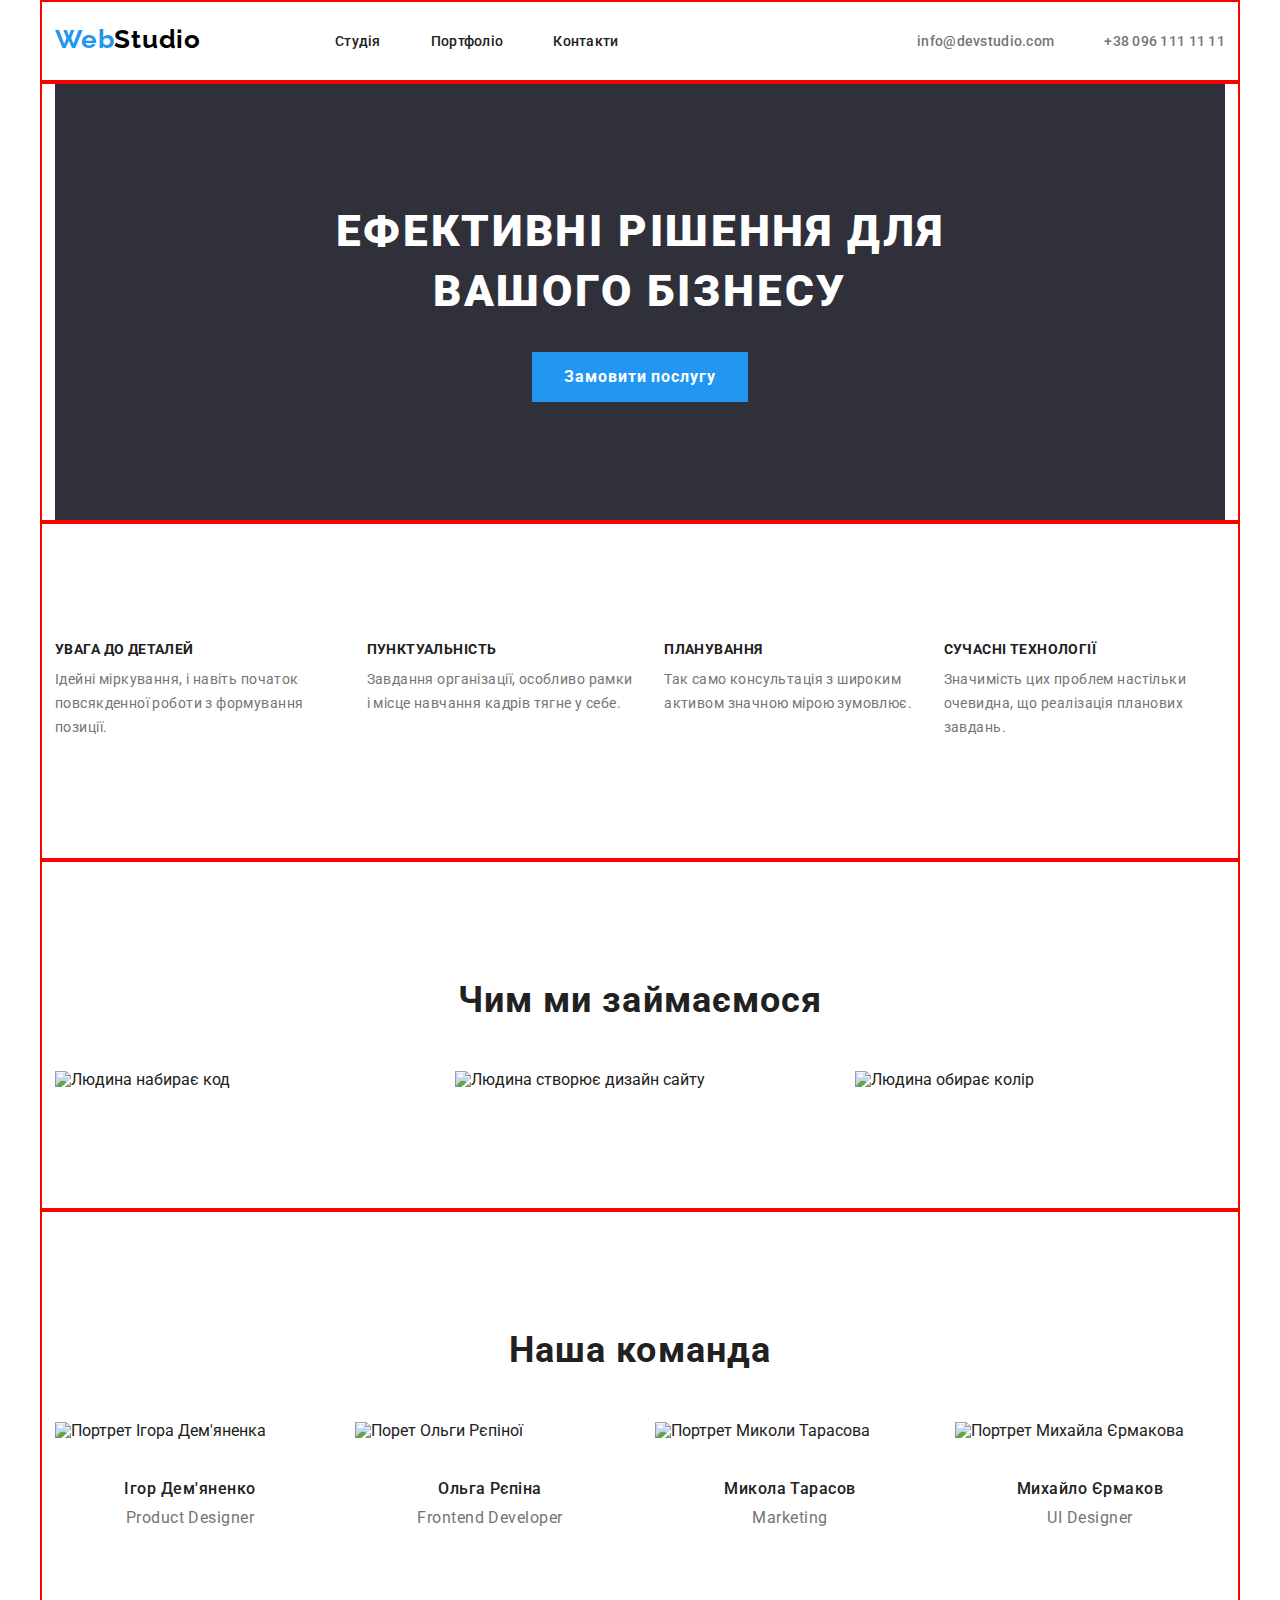
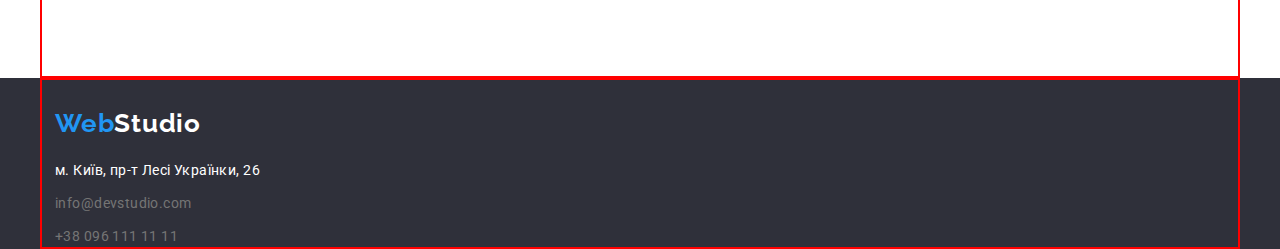
==== index.html @ 66cdd4ce "Внесені зміни за ТЗ." ====
<!DOCTYPE html>
<html lang="uk">
<head>
    <meta charset="UTF-8">
    <meta http-equiv="X-UA-Compatible" content="IE=edge">
    <meta name="viewport" content="width=device-width, initial-scale=1.0">
    <title>Document</title>
    <link rel="preconnect" href="https://fonts.googleapis.com">
    <link rel="preconnect" href="https://fonts.gstatic.com" crossorigin>
    <link href="https://fonts.googleapis.com/css2?family=Raleway:wght@700&family=Roboto:wght@400;500;700;900&display=swap" rel="stylesheet">
    
    <!--modern-normalize-->
    <link rel="stylesheet" href="https://cdn.jsdelivr.net/npm/modern-normalize@1.1.0/modern-normalize.min.css">

    <link rel="stylesheet" href="./css/styles.css">
</head>

<body>
    <header>
        <div class="container flex-hed">
            <nav class="flex-hed-top">
                <a class="logot" href="./index.html"><span class="logo">Web<span class="studio">Studio</span></span></a>
            
                <ul class="flex-hed-ul">
                    <li><a class="link" href="./index.html">Студія</a></li>
                    <li><a class="link" href="./portfolio.html">Портфоліо</a></li>
                    <li><a class="link" href="">Контакти</a></li>
                </ul>
            </nav>
            
            <ul class="flex-hed-ul">
                <li><a class="contacts" href="mailto:info@devstudio.com">info@devstudio.com</a></li>
                <li><a class="contacts" href="tel:+380961111111">+38 096 111 11 11</a></li>
            </ul>
        </div>
    </header>

    <main> 
        <div class="container ">
            <section class="back section">
                <h1 class="bloks-h">ЕФЕКТИВНІ РІШЕННЯ ДЛЯ ВАШОГО БІЗНЕСУ</h1>
                <button class="link-button flex-hat" type="button">Замовити послугу</button>
            </section>
        </div>
        
        <div class="container">
            <section class="section">
                <!--<h2 class="bloks">Особливості</h2>-->
                <ul class="flex-features">
                    <li>
                        <h3 class="features features-name">УВАГА ДО ДЕТАЛЕЙ</h3>
                        <p class="features-p">
                            Ідейні міркування, і навіть початок повсякденної роботи з формування позиції.
                        </p>
                    </li>
            
                    <li>
                        <h3 class="features features-name">ПУНКТУАЛЬНІСТЬ</h3>
                        <p class="features-p">
                            Завдання організації, особливо рамки і місце навчання кадрів тягне у себе.
                        </p>
                    </li>
            
                    <li>
                        <h3 class="features features-name">ПЛАНУВАННЯ</h3>
                        <p class="features-p">
                            Так само консультація з широким активом значною мірою зумовлює.
                        </p>
                    </li>
            
                    <li>
                        <h3 class="features features-name">СУЧАСНІ ТЕХНОЛОГІЇ</h3>
                        <p class="features-p">
                            Значимість цих проблем настільки очевидна, що реалізація планових завдань.
                        </p>
                    </li>
                </ul>
            </section>
        </div>
        
        <div class="container">
            <section class="section">
                <h2 class="bloks flex-bloks">Чим ми займаємося</h2>
                <ul class="flex-img">
                    <li>
                        <img src="./images/box1.jpg" alt="Людина набирає код" width="370">
                    </li>
                    <li>
                        <img src="./images/box2.jpg" alt="Людина створює дизайн сайту" width="370">
                    </li>
                    <li>
                        <img src="./images/box3.jpg" alt="Людина обирає колір" width="370">
                    </li>
                </ul>
            </section>
        </div>
        
        <div class="container">
            <section class="section">
                <h2 class="bloks flex-bloks">Наша команда</h2>
                <ul class="flex-tem">
                    <li>
                        <img src="./images/team_card_1.jpg" alt="Портрет Ігора Дем'яненка" width="270">
                        <div class="flex-team">
                            <h3 class="team">Ігор Дем'яненко</h3>
                            <p class="team-p" lang="en">Product Designer</p>
                        </div>
                    </li>
            
                    <li>
                        <img src="./images/team_card_2.jpg" alt="Порет Ольги Рєпіної" width="270">
                        <div class="flex-team">
                            <h3 class="team">Ольга Рєпіна</h3>
                            <p class="team-p" lang="en">Frontend Developer</p>
                        </div>
                    </li>
            
                    <li>
                        <img src="./images/team_card_3.jpg" alt="Портрет Миколи Тарасова" width="270">
                        <div class="flex-team">
                            <h3 class="team">Микола Тарасов</h3>
                            <p class="team-p" lang="en">Marketing</p>
                        </div>
                    </li>
            
                    <li>
                        <img src="./images/team_card_4.jpg" alt="Портрет Михайла Єрмакова" width="270">
                        <div class="flex-team">
                            <h3 class="team">Михайло Єрмаков</h3>
                            <p class="team-p" lang="en">UI Designer</p>
                        </div>
                    </li>
                </ul>
            </section>
        </div>
    </main>

    <footer class="back">
        <div class="container">
            <a class="flex-logo" href="./index.html"><span class="logo">Web<span class="studio-f">Studio</span></span></a>
            
            <address class="flex-map">
                <a class="map">м. Київ, пр-т Лесі Українки, 26</a>
                <a class="contacts-f" href="mailto:info@devstudio.com">info@devstudio.com</a>
                <a class="contacts-f" href="tel:+380961111111">+38 096 111 11 11</a>
            </address>
        </div>
    </footer>

</body>
</html>
---- css/styles.css ----
body {
    font-family: 'Roboto', sans-serif;
    color: var(--brand-color);
}

:root {
    --brand-color: #212121;
}

h1,
h2,
h3,
h4,
h5,
h6,
p,
ul {
    margin: 0;
}

img {
    display: block;
    max-width: 100%;
    height: auto;
}

.flex-hed {
    display: flex;
}

.flex-hed-top {
    display: flex;
}

.flex-hed-ul {
    display: flex;
    margin-left: auto;
    margin-top: 32px;
    margin-bottom: 32px;
    gap: 50px;
}

.flex-hat {
    display: block;
    margin: 0 auto;
}

.flex-features {
    display: flex;
    gap: 30px;
    padding: 0;
}

.features-name {
    padding-bottom: 10px;
}

.flex-img {
    display: flex;
    gap: 30px;
    padding: 0;
}

.flex-tem {
    display: flex;
    padding: 0;
    gap: 30px;
}

.flex-filter {
    display: flex;
    padding: 0;
    justify-content: center;    
    gap: 8px;
    margin-bottom: 50px;
}

.flex-portfolio {
    display: flex;
    flex-wrap: wrap;
    gap: 30px;
    padding: 0;
}

.flex-ramka {
    padding-top: 20px;
    padding-bottom: 20px;

    border-top: none;
    border-left: 24px;
    border-right: 24px;
    border-bottom: 20px;
}

.flex-bloks {
    text-align: center;
    margin: 0 auto;
    margin-bottom: 50px;
}

.flex-team {
    padding: 30px 0;
    text-align: center;
}

.flex-logo {
    display: flex;
    padding-top: 30px;
    padding-bottom: 20px;
}

.flex-map {
    display: flex;
    flex-direction: column;
    gap: 9px;
}

.section {
    padding-top: 120px;
    padding-bottom: 120px;
    
}

.container {
    width: 1200px;
    padding-right: 15px;
    padding-left: 15px;
    margin-left: auto;
    margin-right: auto;

    outline: 2px solid red;
    outline-offset: -2px;
}

a {
    text-decoration: none;
}

ul {
    list-style: none;
}

.logot {
    margin-top: 24px;
    margin-right: 94px;
    margin-bottom: 25px;
}

.logo {
    font-family: 'Raleway', sans-serif;
    font-weight: 700;
    font-size: 26px;
    line-height: 1.19;
    letter-spacing: 0.03em;
    color: #2196F3;
}

.studio {
    color: #000;
}

.studio-f {
    color: #FFFFFF;
}

.link {
    font-weight: 500;
    font-size: 14px;
    line-height: 1.14;
    letter-spacing: 0.02em;
    color: var(--brand-color);
}

.link-but {
    font-family: inherit;
    cursor: pointer;
    font-weight: 500;
    font-size: 16px;
    line-height: 1.62;
    letter-spacing: 0.03em;
    color: var(--brand-color);
    border: none;
    padding: 6px 22px;
}

.link-but:hover {
    color: #FFFFFF;
    background-color: #2196F3;
}

.link-button {
    font-family: inherit;
    cursor: pointer;
    font-weight: 700;
    font-size: 16px;
    line-height: 1.87;
    letter-spacing: 0.06em;
    color: #FFFFFF;
    background-color: #2196F3;
    border: none;
    padding: 10px 32px;
    radius: 4px;
}

.link-button:hover {
    color: #FFFFFF;
        background-color: #188CE8;
}

.link:hover,
.contacts:hover,
.contacts-f:hover {
    color: #2196F3;
}

.contacts {
    font-weight: 500;
    font-size: 14px;
    line-height: 1.14;
    letter-spacing: 0.02em;
    color: #757575;
}

.contacts-f {
    font-style: normal;
    font-weight: 400;
    font-size: 14px;
    line-height: 1.71;
    letter-spacing: 0.03em;
    color: #757575;
}

.map {
    font-style: normal;
    font-weight: 400;
    font-size: 14px;
    line-height: 1.71;
    letter-spacing: 0.03em;
    color: #FFFFFF;
    text-decoration: none;
}

.features {
    font-weight: 700;
    font-size: 14px;
    line-height: 1.14;
    letter-spacing: 0.03em;
    color: var(--brand-color);
}

.features-p {
    font-size: 14px;
    line-height: 1.71;
    letter-spacing: 0.03em;
    color: #757575;
    
}

.bloks-h {
    font-weight: 900;
    font-size: 44px;
    line-height: 1.36;
    letter-spacing: 0.06em;
    color: #FFFFFF;
    width: 696px;
    text-align: center;
    margin: 0 auto;
    margin-bottom: 30px;
}

.bloks {
    font-weight: 700;
    font-size: 36px;
    line-height: 1.16;
    letter-spacing: 0.03em;
    color: var(--brand-color);

}

.team {
    font-weight: 500;
    font-size: 16px;
    line-height: 1.18;
    letter-spacing: 0.03em;
    color: var(--brand-color);
    padding: 10px;
}

.team-p {
    font-size: 16px;
    line-height: 1.18;
    letter-spacing: 0.03em;
    color: #757575;
}

.portfolio {
    font-weight: 700;
    font-size: 18px;
    line-height: 2;
    letter-spacing: 0.06em;
    color: var(--brand-color);
}

.portfolio-p {
    font-size: 16px;
    line-height: 1.88;
    letter-spacing: 0.03em;
    color: #757575;
}

.back {
    background-color: #2F303A;
}
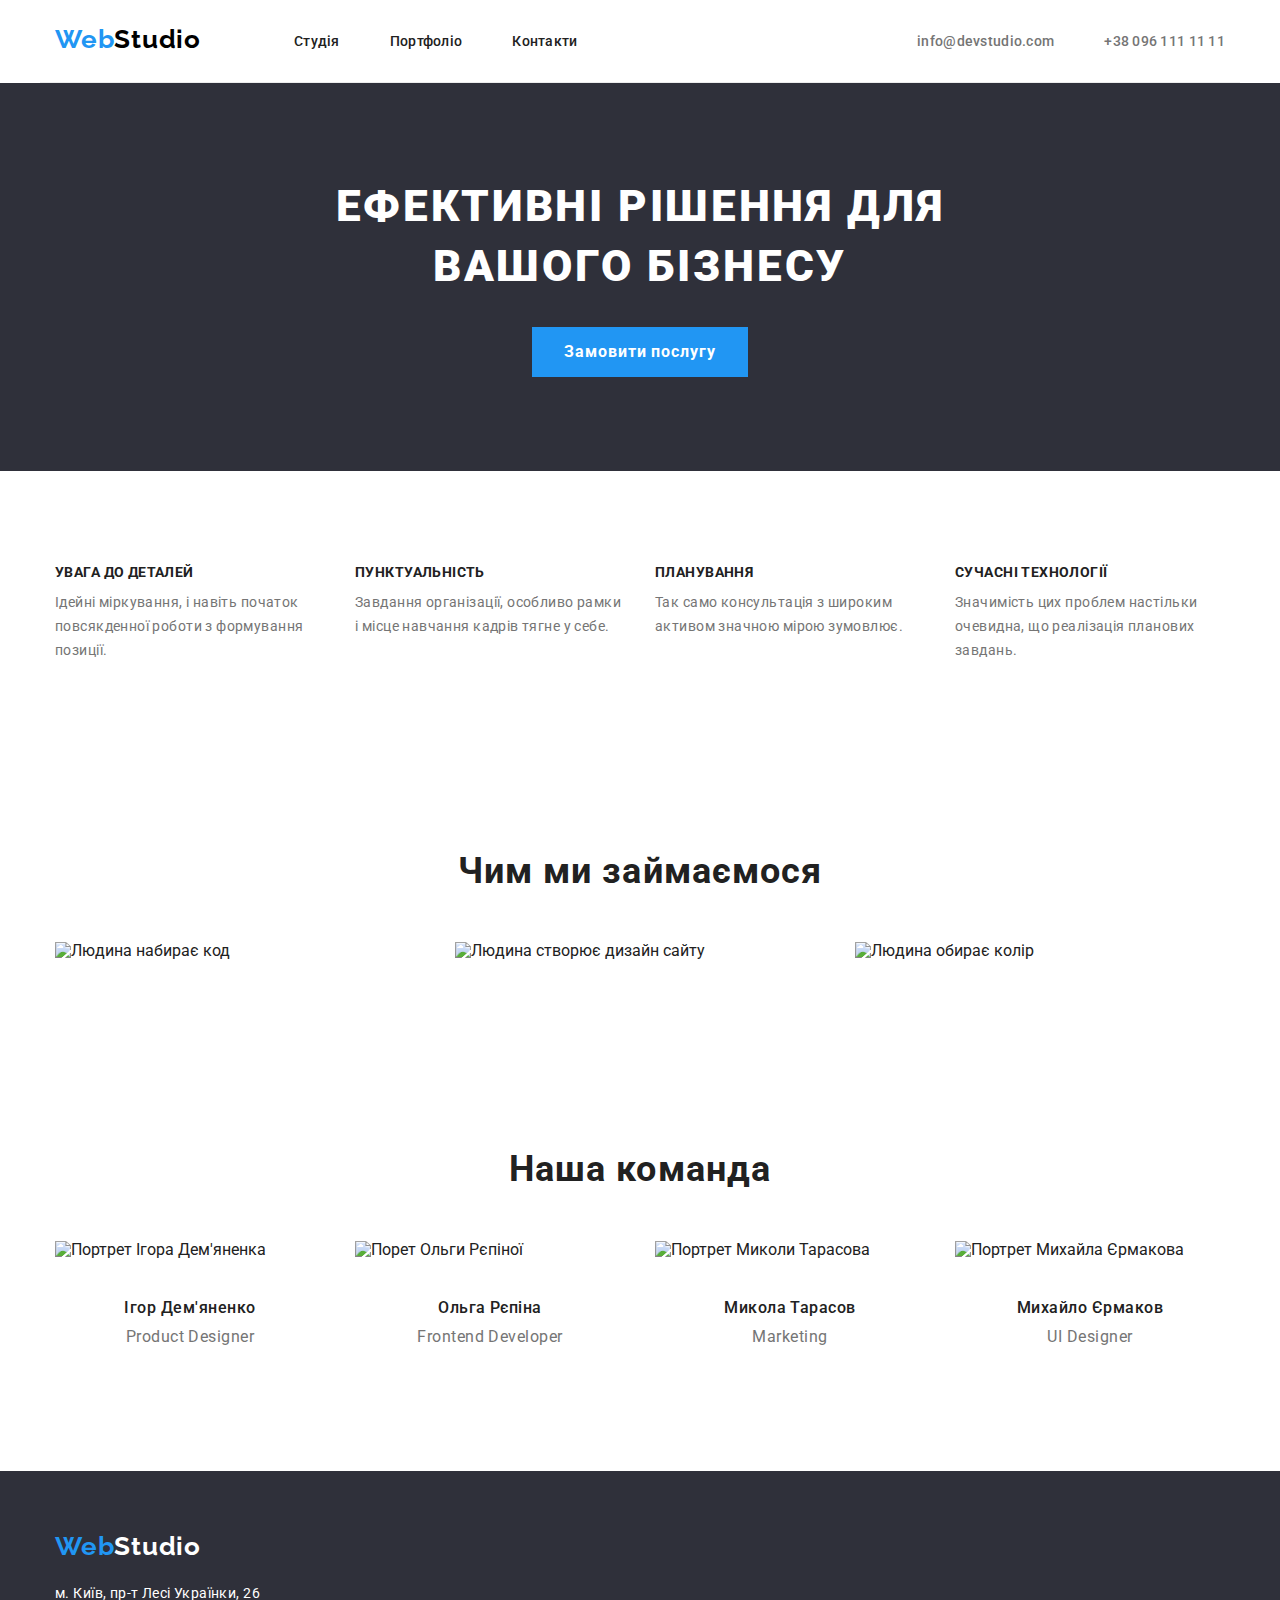
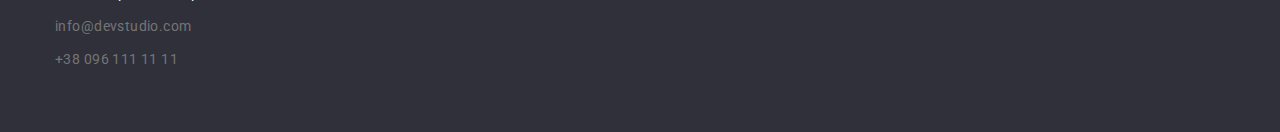
==== commit 5fa1b757: "Внесено зміни за вказівками ментора." ====
--- a/index.html
+++ b/index.html
@@ -18,68 +18,71 @@
 <body>
     <header>
         <div class="container flex-hed">
+            
+            <a class="logot" href="./index.html"><span class="logo">Web<span class="studio">Studio</span></span></a>
+            
             <nav class="flex-hed-top">
-                <a class="logot" href="./index.html"><span class="logo">Web<span class="studio">Studio</span></span></a>
-            
                 <ul class="flex-hed-ul">
-                    <li><a class="link" href="./index.html">Студія</a></li>
-                    <li><a class="link" href="./portfolio.html">Портфоліо</a></li>
-                    <li><a class="link" href="">Контакти</a></li>
+                    <li><a class="link link-flex" href="./index.html">Студія</a></li>
+                    <li><a class="link link-flex" href="./portfolio.html">Портфоліо</a></li>
+                    <li><a class="link link-flex" href="">Контакти</a></li>
                 </ul>
             </nav>
             
-            <ul class="flex-hed-ul">
+            <ul class="flex-hed-contacts">
                 <li><a class="contacts" href="mailto:info@devstudio.com">info@devstudio.com</a></li>
                 <li><a class="contacts" href="tel:+380961111111">+38 096 111 11 11</a></li>
             </ul>
         </div>
+        <!-- <span class="line"></span> -->
     </header>
 
     <main> 
-        <div class="container ">
-            <section class="back section">
+        
+        <section class="back section">
+            <div class="container">
                 <h1 class="bloks-h">ЕФЕКТИВНІ РІШЕННЯ ДЛЯ ВАШОГО БІЗНЕСУ</h1>
                 <button class="link-button flex-hat" type="button">Замовити послугу</button>
-            </section>
-        </div>
+            </div>
+        </section>
         
-        <div class="container">
-            <section class="section">
+        <section class="section">
+            <div class="container">
                 <!--<h2 class="bloks">Особливості</h2>-->
                 <ul class="flex-features">
-                    <li>
+                    <li class="feat">
                         <h3 class="features features-name">УВАГА ДО ДЕТАЛЕЙ</h3>
                         <p class="features-p">
                             Ідейні міркування, і навіть початок повсякденної роботи з формування позиції.
                         </p>
                     </li>
-            
-                    <li>
+                    
+                    <li class="feat">
                         <h3 class="features features-name">ПУНКТУАЛЬНІСТЬ</h3>
                         <p class="features-p">
                             Завдання організації, особливо рамки і місце навчання кадрів тягне у себе.
                         </p>
                     </li>
-            
-                    <li>
+                    
+                    <li class="feat">
                         <h3 class="features features-name">ПЛАНУВАННЯ</h3>
                         <p class="features-p">
                             Так само консультація з широким активом значною мірою зумовлює.
                         </p>
                     </li>
-            
-                    <li>
+                    
+                    <li class="feat">
                         <h3 class="features features-name">СУЧАСНІ ТЕХНОЛОГІЇ</h3>
                         <p class="features-p">
                             Значимість цих проблем настільки очевидна, що реалізація планових завдань.
                         </p>
                     </li>
                 </ul>
-            </section>
-        </div>
+            </div>
+        </section>
         
-        <div class="container">
-            <section class="section">
+        <section class="section">
+            <div class="container">
                 <h2 class="bloks flex-bloks">Чим ми займаємося</h2>
                 <ul class="flex-img">
                     <li>
@@ -92,11 +95,12 @@
                         <img src="./images/box3.jpg" alt="Людина обирає колір" width="370">
                     </li>
                 </ul>
-            </section>
-        </div>
+            </div>
+        </section>
         
-        <div class="container">
-            <section class="section">
+        
+        <section class="section">
+            <div class="container">
                 <h2 class="bloks flex-bloks">Наша команда</h2>
                 <ul class="flex-tem">
                     <li>
@@ -106,7 +110,7 @@
                             <p class="team-p" lang="en">Product Designer</p>
                         </div>
                     </li>
-            
+                
                     <li>
                         <img src="./images/team_card_2.jpg" alt="Порет Ольги Рєпіної" width="270">
                         <div class="flex-team">
@@ -114,7 +118,7 @@
                             <p class="team-p" lang="en">Frontend Developer</p>
                         </div>
                     </li>
-            
+                
                     <li>
                         <img src="./images/team_card_3.jpg" alt="Портрет Миколи Тарасова" width="270">
                         <div class="flex-team">
@@ -122,7 +126,7 @@
                             <p class="team-p" lang="en">Marketing</p>
                         </div>
                     </li>
-            
+                
                     <li>
                         <img src="./images/team_card_4.jpg" alt="Портрет Михайла Єрмакова" width="270">
                         <div class="flex-team">
@@ -131,20 +135,22 @@
                         </div>
                     </li>
                 </ul>
-            </section>
-        </div>
+            </div>
+        </section>
     </main>
 
     <footer class="back">
-        <div class="container">
-            <a class="flex-logo" href="./index.html"><span class="logo">Web<span class="studio-f">Studio</span></span></a>
+        <section class="section-f">
+            <div class="container">
+                <a class="flex-logo" href="./index.html"><span class="logo">Web<span class="studio-f">Studio</span></span></a>
             
-            <address class="flex-map">
-                <a class="map">м. Київ, пр-т Лесі Українки, 26</a>
-                <a class="contacts-f" href="mailto:info@devstudio.com">info@devstudio.com</a>
-                <a class="contacts-f" href="tel:+380961111111">+38 096 111 11 11</a>
-            </address>
-        </div>
+                <address class="flex-map">
+                    <a class="map">м. Київ, пр-т Лесі Українки, 26</a>
+                    <a class="contacts-f" href="mailto:info@devstudio.com">info@devstudio.com</a>
+                    <a class="contacts-f" href="tel:+380961111111">+38 096 111 11 11</a>
+                </address>
+            </div>
+        </section>
     </footer>
 
 </body>
--- a/css/styles.css
+++ b/css/styles.css
@@ -24,102 +24,33 @@
     height: auto;
 }
 
-.flex-hed {
-    display: flex;
-}
-
-.flex-hed-top {
-    display: flex;
-}
-
-.flex-hed-ul {
-    display: flex;
-    margin-left: auto;
-    margin-top: 32px;
-    margin-bottom: 32px;
-    gap: 50px;
-}
-
-.flex-hat {
-    display: block;
-    margin: 0 auto;
-}
-
-.flex-features {
-    display: flex;
-    gap: 30px;
-    padding: 0;
-}
-
-.features-name {
-    padding-bottom: 10px;
-}
-
-.flex-img {
-    display: flex;
-    gap: 30px;
-    padding: 0;
-}
-
-.flex-tem {
-    display: flex;
-    padding: 0;
-    gap: 30px;
-}
-
-.flex-filter {
-    display: flex;
-    padding: 0;
-    justify-content: center;    
-    gap: 8px;
-    margin-bottom: 50px;
-}
-
-.flex-portfolio {
-    display: flex;
-    flex-wrap: wrap;
-    gap: 30px;
-    padding: 0;
-}
-
-.flex-ramka {
-    padding-top: 20px;
-    padding-bottom: 20px;
-
-    border-top: none;
-    border-left: 24px;
-    border-right: 24px;
-    border-bottom: 20px;
-}
-
-.flex-bloks {
-    text-align: center;
-    margin: 0 auto;
-    margin-bottom: 50px;
-}
-
-.flex-team {
-    padding: 30px 0;
-    text-align: center;
-}
-
-.flex-logo {
-    display: flex;
-    padding-top: 30px;
-    padding-bottom: 20px;
-}
-
-.flex-map {
-    display: flex;
-    flex-direction: column;
-    gap: 9px;
-}
-
-.section {
-    padding-top: 120px;
-    padding-bottom: 120px;
-    
-}
+a {
+    text-decoration: none;
+}
+
+ul {
+    list-style: none;
+}
+
+/* HOVER */
+
+.link-but:hover {
+    color: #FFFFFF;
+    background-color: #2196F3;
+}
+
+.link-button:hover {
+    color: #FFFFFF;
+    background-color: #188CE8;
+}
+
+.link:hover,
+.contacts:hover,
+.contacts-f:hover {
+    color: #2196F3;
+}
+
+/* HEADER */
 
 .container {
     width: 1200px;
@@ -128,22 +59,21 @@
     margin-left: auto;
     margin-right: auto;
 
-    outline: 2px solid red;
-    outline-offset: -2px;
-}
-
-a {
-    text-decoration: none;
-}
-
-ul {
-    list-style: none;
+    /* outline: 2px solid red;
+    outline-offset: -2px; */
+}
+
+.flex-hed {
+    display: flex;
+
+    border-bottom: 1px solid #ECECEC;
 }
 
 .logot {
-    margin-top: 24px;
-    margin-right: 94px;
-    margin-bottom: 25px;
+    padding-top: 24px;
+    padding-bottom: 25px;
+
+    margin-right: 93px;
 }
 
 .logo {
@@ -159,8 +89,26 @@
     color: #000;
 }
 
-.studio-f {
-    color: #FFFFFF;
+/* .flex-hed-top {
+    display: flex;
+} */
+
+.flex-hed-top {
+    margin-right: auto;
+}
+
+.flex-hed-ul {
+    display: flex;
+    padding-left: 0;
+    padding-top: 32px;
+    padding-bottom: 32px;
+    gap: 50px;
+}
+
+.link-flex {
+    padding-left: 0;
+    padding-top: 32px;
+    padding-bottom: 32px;
 }
 
 .link {
@@ -171,46 +119,12 @@
     color: var(--brand-color);
 }
 
-.link-but {
-    font-family: inherit;
-    cursor: pointer;
-    font-weight: 500;
-    font-size: 16px;
-    line-height: 1.62;
-    letter-spacing: 0.03em;
-    color: var(--brand-color);
-    border: none;
-    padding: 6px 22px;
-}
-
-.link-but:hover {
-    color: #FFFFFF;
-    background-color: #2196F3;
-}
-
-.link-button {
-    font-family: inherit;
-    cursor: pointer;
-    font-weight: 700;
-    font-size: 16px;
-    line-height: 1.87;
-    letter-spacing: 0.06em;
-    color: #FFFFFF;
-    background-color: #2196F3;
-    border: none;
-    padding: 10px 32px;
-    radius: 4px;
-}
-
-.link-button:hover {
-    color: #FFFFFF;
-        background-color: #188CE8;
-}
-
-.link:hover,
-.contacts:hover,
-.contacts-f:hover {
-    color: #2196F3;
+.flex-hed-contacts {
+    display: flex;
+    padding-left: 0;
+    padding-top: 32px;
+    padding-bottom: 32px;
+    gap: 50px;
 }
 
 .contacts {
@@ -219,6 +133,48 @@
     line-height: 1.14;
     letter-spacing: 0.02em;
     color: #757575;
+}
+
+/* .line {
+    display: block;
+    width: 100%;
+    height: 1px;
+} */
+
+/* FOOTER */
+
+.back {
+    background-color: #2F303A;
+}
+
+.section-f {
+    padding-top: 60px;
+    padding-bottom: 60px;
+}
+
+.flex-logo {
+    display: flex;
+    padding-bottom: 20px;
+}
+
+.studio-f {
+    color: #FFFFFF;
+}
+
+.flex-map {
+    display: flex;
+    flex-direction: column;
+    gap: 9px;
+}
+
+.map {
+    font-style: normal;
+    font-weight: 400;
+    font-size: 14px;
+    line-height: 1.71;
+    letter-spacing: 0.03em;
+    color: #FFFFFF;
+    text-decoration: none;
 }
 
 .contacts-f {
@@ -230,30 +186,12 @@
     color: #757575;
 }
 
-.map {
-    font-style: normal;
-    font-weight: 400;
-    font-size: 14px;
-    line-height: 1.71;
-    letter-spacing: 0.03em;
-    color: #FFFFFF;
-    text-decoration: none;
-}
-
-.features {
-    font-weight: 700;
-    font-size: 14px;
-    line-height: 1.14;
-    letter-spacing: 0.03em;
-    color: var(--brand-color);
-}
-
-.features-p {
-    font-size: 14px;
-    line-height: 1.71;
-    letter-spacing: 0.03em;
-    color: #757575;
-    
+/* MAIN */
+
+.section {
+    padding-top: 94px;
+    padding-bottom: 94px;
+
 }
 
 .bloks-h {
@@ -268,13 +206,82 @@
     margin-bottom: 30px;
 }
 
+.link-button {
+    font-family: inherit;
+    cursor: pointer;
+    font-weight: 700;
+    font-size: 16px;
+    line-height: 1.87;
+    letter-spacing: 0.06em;
+    color: #FFFFFF;
+    background-color: #2196F3;
+    border: none;
+    padding: 10px 32px;
+}
+
+.flex-hat {
+    display: block;
+    margin: 0 auto;
+}
+
+.flex-features {
+    display: flex;
+    gap: 30px;
+    padding: 0;
+}
+
+.feat {
+    width: 270px
+}
+
+.features {
+    font-weight: 700;
+    font-size: 14px;
+    line-height: 1.14;
+    letter-spacing: 0.03em;
+    color: var(--brand-color);
+}
+
+.features-name {
+    padding-bottom: 10px;
+}
+
+.features-p {
+    font-size: 14px;
+    line-height: 1.71;
+    letter-spacing: 0.03em;
+    color: #757575;
+}
+
 .bloks {
     font-weight: 700;
     font-size: 36px;
     line-height: 1.16;
     letter-spacing: 0.03em;
     color: var(--brand-color);
-
+}
+
+.flex-bloks {
+    text-align: center;
+    margin: 0 auto;
+    margin-bottom: 50px;
+}
+
+.flex-img {
+    display: flex;
+    gap: 30px;
+    padding: 0;
+}
+
+.flex-tem {
+    display: flex;
+    padding: 0;
+    gap: 30px;
+}
+
+.flex-team {
+    padding: 30px 0;
+    text-align: center;
 }
 
 .team {
@@ -291,6 +298,56 @@
     line-height: 1.18;
     letter-spacing: 0.03em;
     color: #757575;
+}
+
+.flex-filter {
+    display: flex;
+    padding: 0;
+    justify-content: center;
+    gap: 8px;
+    margin-bottom: 50px;
+}
+
+.link-but {
+    font-family: inherit;
+    cursor: pointer;
+    font-weight: 500;
+    font-size: 16px;
+    line-height: 1.62;
+    letter-spacing: 0.03em;
+    color: var(--brand-color);
+    border: none;
+    padding: 6px 22px;
+}
+
+.flex-portfolio {
+    padding: 0;
+    margin: 0;
+    list-style: none;
+
+    display: flex;
+    flex-wrap: wrap;
+
+    margin-left: -30px;
+    margin-top: -30px;
+}
+
+.flex-portfolio > .flex-ramka {
+    flex-basis: calc(100% / 3 - 30px);
+    margin-left: 30px;
+    margin-top: 30px;
+}
+
+/* .flex-ramka {
+    
+} */
+
+.portfolio-flex {
+    padding: 20px 24px;
+    
+    
+    border: 1px dashed palevioletred;
+    border-top: none;
 }
 
 .portfolio {
@@ -306,8 +363,4 @@
     line-height: 1.88;
     letter-spacing: 0.03em;
     color: #757575;
-}
-
-.back {
-    background-color: #2F303A;
 }